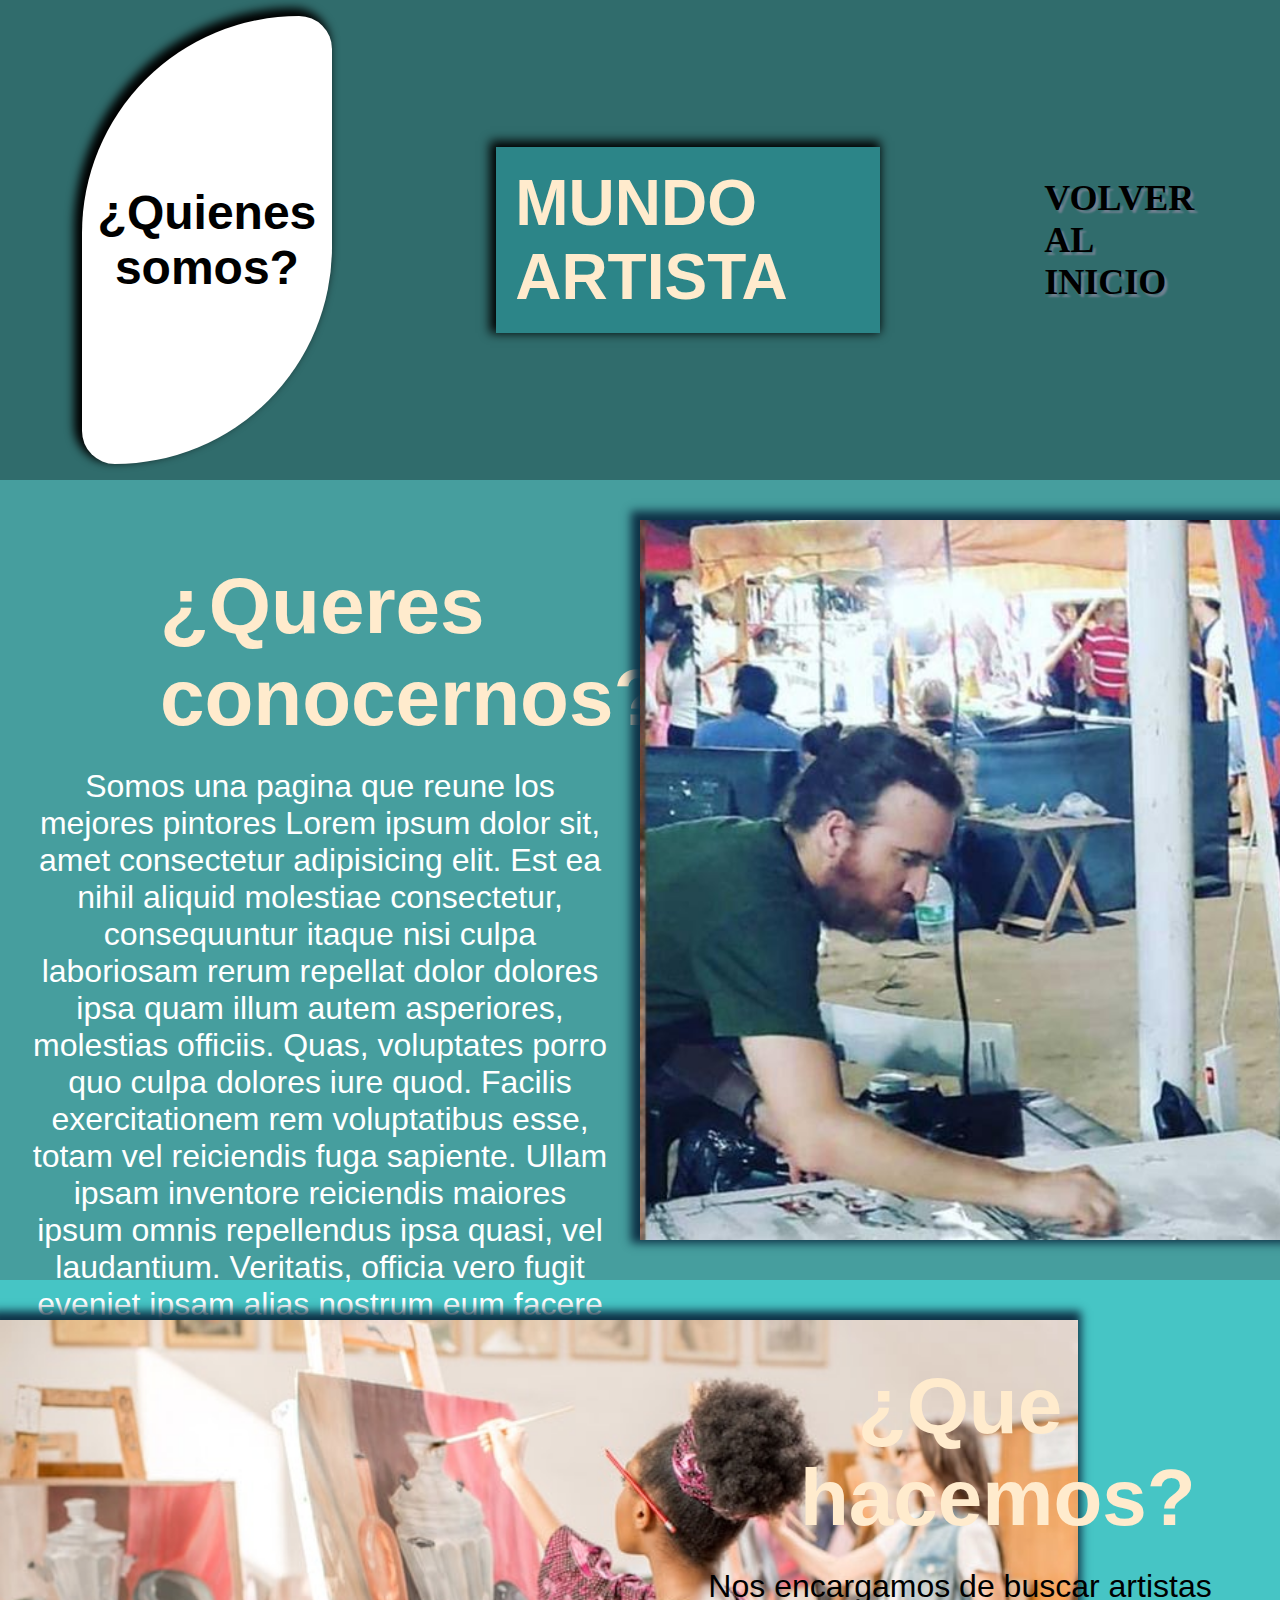
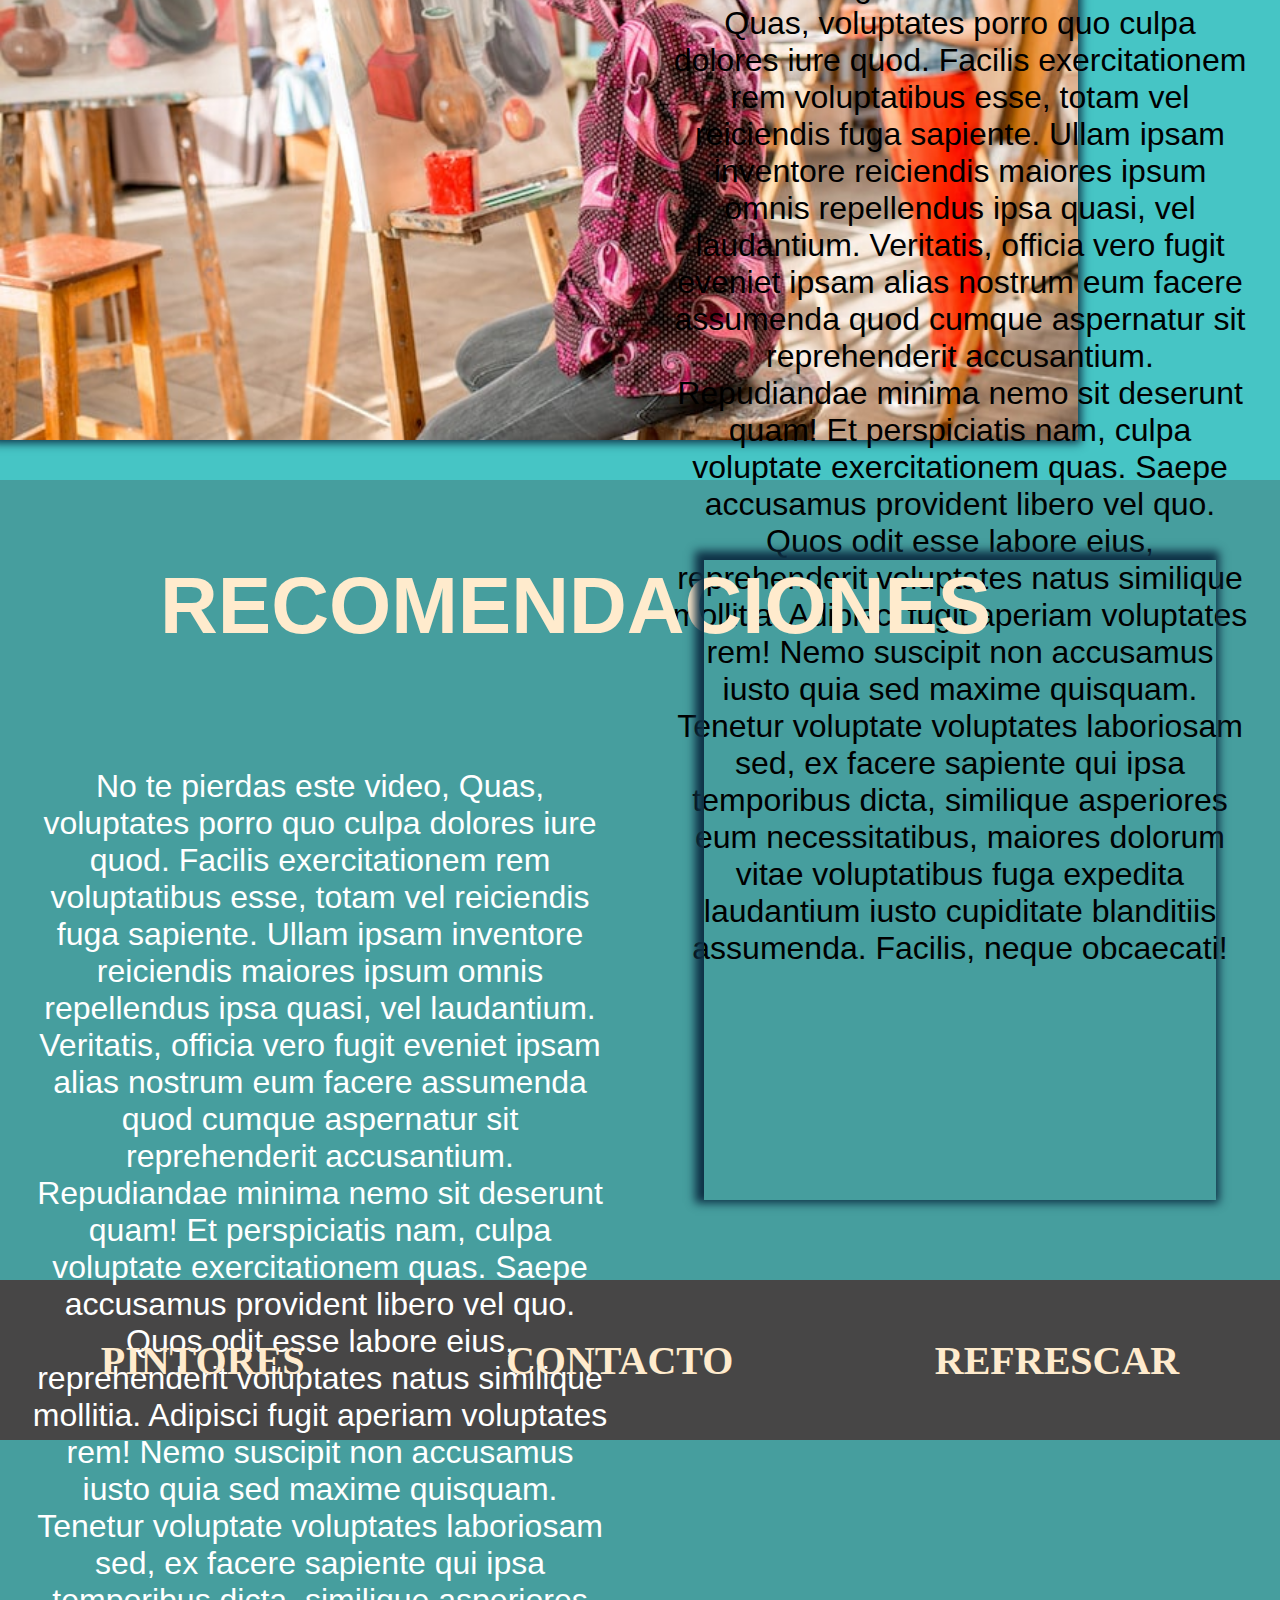
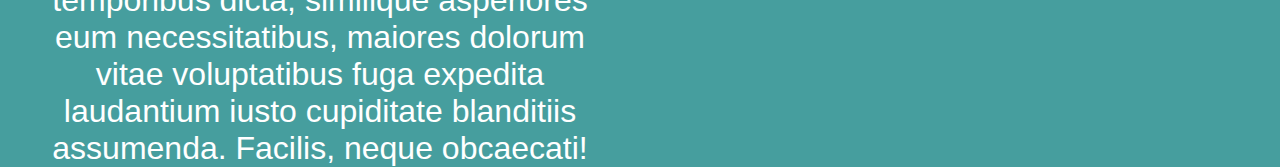
==== Nosotros.html @ 80bce80a "Add files via upload" ====
<!DOCTYPE html>
<html lang="en">
<head>
    <meta charset="UTF-8">
    <meta http-equiv="X-UA-Compatible" content="IE=edge">
    <meta name="viewport" content="width=device-width, initial-scale=1.0">
    <title>Mundo Artista</title>
    <link href="Estilos.css" rel="stylesheet">
    <link rel="stylesheet" href="EstilosDos.css">
    <link rel="shortcut icon" href="imagenes/favicon-32x32.png">
</head>
<body>
    <header>
        <div class="presentacionpintores">
            <p>¿Quienes somos?</p>
        </div>
        <div class="titulopintores">
            <h1>MUNDO ARTISTA</h1>
        </div>
        <div class="regresarinicio">
            <a href="Idex.html"><h2>VOLVER AL INICIO</h2></a>
        </div>
    </header>
    <section>
        <div class="quienessomos">
            <div class="quienessomos1">
                <h3>¿Queres conocernos?</h3>
                <p>Somos una pagina que reune los mejores pintores Lorem ipsum dolor sit, amet consectetur adipisicing elit. Est ea nihil aliquid molestiae consectetur, consequuntur itaque nisi culpa laboriosam rerum repellat dolor dolores ipsa quam illum autem asperiores, molestias officiis.
                Quas, voluptates porro quo culpa dolores iure quod. Facilis exercitationem rem voluptatibus esse, totam vel reiciendis fuga sapiente. Ullam ipsam inventore reiciendis maiores ipsum omnis repellendus ipsa quasi, vel laudantium.
                Veritatis, officia vero fugit eveniet ipsam alias nostrum eum facere assumenda quod cumque aspernatur sit reprehenderit accusantium. Repudiandae minima nemo sit deserunt quam! Et perspiciatis nam, culpa voluptate exercitationem quas.
                Saepe accusamus provident libero vel quo. Quos odit esse labore eius, reprehenderit voluptates natus similique mollitia. Adipisci fugit aperiam voluptates rem! Nemo suscipit non accusamus iusto quia sed maxime quisquam.
                Tenetur voluptate voluptates laboriosam sed, ex facere sapiente qui ipsa temporibus dicta, similique asperiores eum necessitatibus, maiores dolorum vitae voluptatibus fuga expedita laudantium iusto cupiditate blanditiis assumenda. Facilis, neque obcaecati!</p>
            </div>
            <div class="quienessomos2"><img src="imagenes/festival.jpg" alt=""></div>
        </div>
        <div class="quehacemos">
            <div class="quienessomos2"><img src="imagenes/pintando.jpg" alt=""></div>
            <div class="quienessomos1">
                <h3>¿Que hacemos?</h3>
                <p>Nos encargamos de buscar artistas Quas, voluptates porro quo culpa dolores iure quod. Facilis exercitationem rem voluptatibus esse, totam vel reiciendis fuga sapiente. Ullam ipsam inventore reiciendis maiores ipsum omnis repellendus ipsa quasi, vel laudantium.
                Veritatis, officia vero fugit eveniet ipsam alias nostrum eum facere assumenda quod cumque aspernatur sit reprehenderit accusantium. Repudiandae minima nemo sit deserunt quam! Et perspiciatis nam, culpa voluptate exercitationem quas.
                Saepe accusamus provident libero vel quo. Quos odit esse labore eius, reprehenderit voluptates natus similique mollitia. Adipisci fugit aperiam voluptates rem! Nemo suscipit non accusamus iusto quia sed maxime quisquam.
                Tenetur voluptate voluptates laboriosam sed, ex facere sapiente qui ipsa temporibus dicta, similique asperiores eum necessitatibus, maiores dolorum vitae voluptatibus fuga expedita laudantium iusto cupiditate blanditiis assumenda. Facilis, neque obcaecati!</p>
            </div>
        </div>
        <div class="iframe">
            <div class="quienessomos1">
                <h3>RECOMENDACIONES</h3>
                <p>No te pierdas este video, Quas, voluptates porro quo culpa dolores iure quod. Facilis exercitationem rem voluptatibus esse, totam vel reiciendis fuga sapiente. Ullam ipsam inventore reiciendis maiores ipsum omnis repellendus ipsa quasi, vel laudantium.
                Veritatis, officia vero fugit eveniet ipsam alias nostrum eum facere assumenda quod cumque aspernatur sit reprehenderit accusantium. Repudiandae minima nemo sit deserunt quam! Et perspiciatis nam, culpa voluptate exercitationem quas.
                Saepe accusamus provident libero vel quo. Quos odit esse labore eius, reprehenderit voluptates natus similique mollitia. Adipisci fugit aperiam voluptates rem! Nemo suscipit non accusamus iusto quia sed maxime quisquam.
                Tenetur voluptate voluptates laboriosam sed, ex facere sapiente qui ipsa temporibus dicta, similique asperiores eum necessitatibus, maiores dolorum vitae voluptatibus fuga expedita laudantium iusto cupiditate blanditiis assumenda. Facilis, neque obcaecati!</p>
            </div>
            <div class="quienessomos2"><iframe src="https://www.youtube.com/embed/swTlPi2WZO8" title="YouTube video player" frameborder="0" allow="accelerometer; autoplay; clipboard-write; encrypted-media; gyroscope; picture-in-picture" allowfullscreen></iframe></div>
        </div>
    </section>
    <footer>
        <a href="paginas/Pintores.html"><h5>PINTORES</h5></a>
        <a href="paginas/Contacto.html"><h5>CONTACTO</h5></a>
        <a href="paginas/Nosotros.html"><h5>REFRESCAR</h5></a>
    </footer>
    <style>
        .presentacionpintores {
            border-radius: 33em 5em 33em 5em !important;
        }
        .presentacionpintores p {
            font-size: 3em;
            font-weight: 800;
        }
        .quienessomos {
            width: 100%;
            height: 50em;
            display: flex;
            justify-content: space-around;
            flex-flow: row wrap;
        }
        .quienessomos1 {
            width: 50%;
            height: 50em;
            display: flex;
            justify-content: space-between;
            align-items: center;
            flex-flow: column wrap;
        }
        .quienessomos2 {
            width: 50%;
            height: 50em;
            display: flex;
            justify-content: center;
            align-items: center;
            justify-content: space-around;
        }
        .quienessomos img {
            height: 90%;
            box-shadow: -3px -3px 9px 6px rgb(14, 49, 70);
        }
        .quienessomos p {
            width: 90%;
            padding: 1em;
            height: 60%;
            margin-top: 1em;
            color: rgb(255, 255, 255);
            text-align: center;
        }
        .quehacemos {
            width: 100%;
            height: 50em;
            display: flex;
            justify-content: space-around;
            flex-flow: row wrap;
            background-color: #46c5c5;
        }
        .quehacemos p {
            color: black;
            width: 90%;
            padding: 1em;
            height: 60%;
            margin-top: 1em;
            text-align: center;
        }
        .quehacemos img {
            height: 90%;
            box-shadow: -3px -3px 9px 6px rgb(14, 49, 70);
        }
        .iframe {
            width: 100%;
            height: 50em;
            width: 100%;
            height: 50em;
            display: flex;
            justify-content: space-around;
            flex-flow: row wrap;
        }
        .iframe p {
            width: 90%;
            padding: 1em;
            height: 60%;
            margin-top: 1em;
            color: rgb(255, 255, 255);
            text-align: center;
        }
        iframe {
            width: 80%;
            height: 80%;
            box-shadow: -3px -3px 9px 6px rgb(14, 49, 70);
        }
        h3 {
            color: blanchedalmond;
            font-size: 5em;
            width: 50%;
            height: 10%;
            margin: 0%;
            margin-top: 1em;
            text-align: center;
        }
        p {
            font-size: 2em;
            margin: 0%;
        }

    </style>
</body>
</html>
---- Estilos.css ----
body {
    margin: 0%;
    padding: 0%;
    box-sizing: border-box;
    background-color: #469e9e;
}

@import url('https://fonts.googleapis.com/css2?family=Anton&family=IBM+Plex+Serif:ital,wght@0,300;1,400;1,600&family=Merriweather:ital,wght@0,400;1,700&family=Qahiri&display=swap');
/* header */

header {
    position: sticky;
    top: 0;
    z-index: 10;
}

.contenedorheader {
    display: flex;
    align-items: center;
    justify-content: flex-end;
    background-color: #15556a;
    width: 100%;
    height: 6em;
    border-radius: 0 0 7em 1.8em;
    position: sticky;
    top: 0ch;
    z-index: 10;
}

h1 {
    margin: 0%;
    font-family: 'Anton', sans-serif;
    font-weight: bold;
    color: blanchedalmond;
}

.contenedorheader h1 {
    margin: 0%;
    width: 30%;
    font-size: 1.5em;
}

.contenedorlogo {
    display: flex;
    justify-content: space-around;
    width: 35%;
}

.contenedorheader img {
    width: 7em;
}

.forma1 {
    position: fixed;
    top: 0%;
    right: 0%;
    width: 100%;
    background-color: #277e96;
    height: 6.5em;
    border-radius: 0 0 3.5em 2.5em;
    z-index: 9;
}

/* Estilos para el ícono del Menú */
.icono-menu{
    position: absolute;
    top: 1.5em;
    left: 1em ;
    z-index: 12;
    position: fixed;
}

.icono-menu img{
    vertical-align: top;
    width: 3em;
    cursor: pointer;
}

/* Estilos para el contenedor del Menú */

.cont-menu{
    background-color: #09292a;
    box-shadow: 2px 0px 5px 5px rgb(0, 0, 0);
    width: 25em;
    height: 100vh;
    position: absolute;
    top: 0;
    left: 0;
    transition: all .5s ease;
    z-index: 11;
    position: fixed;
}

/* Estilos por agregar en JavaScript */

.active{
    transform: translate(-600px);
}

/* Estilos para el listado del Menú */

.cont-menu ul{
    padding: 5em 0 1em 0;
    list-style: none;
}

.cont-menu ul a{
    color: rgb(255, 255, 255);
    display: block;
    font-size: 2em;
    text-decoration: none;
    padding: .8em 1.5em;
    cursor: pointer;
}

.cont-menu ul li:hover {
    background-color: rgb(25, 58, 45);
    color: rgb(0, 255, 234);
}

/* presentacion */

.presentacion {
    height: 40em;
    width: 100%;
    background-color: #469e9e;
    margin-top: 2%;
    display: flex;
    flex-flow: column nowrap;
    align-items: center;
}

.titulopresentacion {
    height: 10%;
    display: flex;
    justify-content: center;
    align-items: center;
}
h2 {
    margin: 0%;
    font-family: Georgia, 'Times New Roman', Times, serif;
    text-shadow: 3px 3px 2px slategray;
}
.presentacion h2 {
    display: inline-block;
    height: min-content;
    font-size: 1.7em;
    margin: 0%;
    color: black;
}
.presentacion a{
    text-decoration: none;
    color: transparent;

}
.movetitulo {
    position: relative;
    animation-name: mundo;
    animation-duration: 3s;
    overflow: hidden;
}

.presentacion h2:hover {
    text-decoration: underline wheat;
    cursor: pointer;
}

@keyframes mundo {
    0% {
        right: -100%;
        color: #00edf5;
        overflow: hidden;
    }
    100% {
        right: 0;
        color: black;
        text-decoration: underline wheat;
    }
}

.parrafopresentacion {
    width: 80%;
    height: 50%;
    display: flex;
    justify-content: center;
}

p {
    font-family: 'Arial Narrow Bold', sans-serif;
}

.parrafopresentacion p {
    margin: 0ch;
    font-size: 1.05em;
    text-indent: 1em;
    font-weight: 500;
}

.parrafopresentacion p::first-letter {
    color: wheat;
    font-size:2em;
    font-family: cursive;
    text-shadow: 2px 2px 2px slategray;
    letter-spacing: .1em;
}

.imgpresentacion {
    width: 95%;
    height: 40%;
    display: flex;
    justify-content: space-around;
    align-items: center;
    border-top: 1em groove rgb(83, 166, 177);
    box-shadow: 1px -4px 5px 3px black;
}

.imgpresentacion img {
    width: 50%;
    max-width: 647px;
    height: min-content;
    object-fit: contain;
    box-shadow: 0 0 10px 3px black;
}

.primerparrafo p {
    width: 100%;
    font-size: 3em;
    margin: 0ch;
}

.primerparrafo {
    padding: .6em;
    width: 35%;
    display: flex;
    justify-content: center;
    align-items: center;
    margin: 0ch;
    height: 85%;
    font-size: 1.1em;
    box-shadow: 5px 0 6px 2px #124244;
    background-color: #2fa3a3;
    border-radius: 1em;
    border: 1px solid ;
}

.titulopinturas {
    background-color: #15556a;
    border-top: .5em rgb(255, 255, 255) groove;
    color: wheat;
    margin: 0ch;
    height: 3em;
    display: flex;
    align-items:flex-end;
}
h3 {
    margin: 0%;
    font-family: fantasy, 'Trebuchet MS', 'Lucida Sans Unicode', 'Lucida Grande', 'Lucida Sans', Arial, sans-serif;
}
.titulopinturas h3 {
    margin: 0ch;
    width: 100%;
    font-size: 2em;
    height: min-content;
    text-align: center;
}

.forma2 {
    position: absolute;
    width: 100%;
    background-color: #15556a;
    height: 2.5em;
    border-radius: 0 0 9em 9em;
    z-index: -1;
}

.forma3 {
    position: absolute;
    width: 20%;
    right: 0ch;
    background-color: #15556a;
    height: 6.5em;
    border-radius: 0 0 0 9em;
    z-index: -1;
}

.forma4 {
    position: absolute;
    width: 100%;
    background-color: #277e96;
    height: 3em;
    border-radius: 0 0 9em 6em;
    z-index: -2;
}

.forma5 {
    position: absolute;
    width: 22%;
    right: 0ch;
    background-color: #3389a1;
    height: 6.5em;
    border-radius: 0 0 0 9em;
    z-index: -2;
}

.tituloimagenesantiguas {
    margin-top: 5em;
    transform: skew(-0.04turn);
    width: 85%;
}
h4 {
    margin: 0%;
    font-family: Tahoma, sans-serif;
    font-weight: 600;
    border: 5px ridge blanchedalmond;
    box-shadow: 2px 2px 0 2px rgb(209, 206, 183);
    -webkit-text-stroke: 1px wheat;
}

.tituloimagenesantiguas h4 {
    margin: 0%;
    padding: .1em;
    width: min-content;
    display:inline;
    font-size: 2em;
    margin-left: .7em;
}

/* desplegable */

.contenedorimagenesantiguas {
    height: min-content;
    width: 100%;
    display: flex;
    align-items: center;
    margin-top: 1.5em;
    flex-direction: column;
}

.contenedorimagenesantiguas ul {
    margin-top: 3em;
    padding: 0;
    width: 90%;
}

.contenedorimagenesantiguas li {
    margin: 0% !important;
    padding: 0%;
}

.contenedorimagenesantiguas label {
    padding: 5em;
}

/* imagenAnitigua */

#desplegable * { 
    list-style: none;
    width: 100%;
    margin: 0%;
    padding: 0%;
}

#desplegable li { 
    line-height:180%;
    margin: 0%;
    padding: 0%;
}

#desplegable li img {
    box-shadow: -2px 2px 4px 3px #09292a;
}

#desplegable input[name="lista1"] {
	position: absolute;
	left: -1000em;
	}
#desplegable input[name="lista2"] {
    position: absolute;
    left: -1000em;
    }
#desplegable input[name="lista3"] {
    position: absolute;
    left: -1000em;
    }
#desplegable input[name="lista4"] {
    position: absolute;
    left: -1000em;
}

#desplegable .interior {
    display: none;
    background-color: #0c647c;
    box-shadow: -2px 2px 4px 3px #09292a;
}

#desplegable input:checked ~ ul {
    display:block;
}

#desplegable label p {
    text-align: center;
    color: wheat;
    font-size: .9em;
    font-family: cursive;
}

/* Imagenes modernas */

.tituloimagenesmodernas {
    margin-top: 3em;
    width: 85%;
    transform: skew(-0.04turn);
}

.tituloimagenesmodernas h4 {
    margin: 0%;
    padding: .1em;
    width: min-content;
    display:inline;
    font-family: Tahoma, sans-serif;
    font-size: 1.5em;
    margin-left: .7em;
    font-weight: 600;
    border: 5px ridge blanchedalmond;
    box-shadow: 2px 2px 0 2px rgb(209, 206, 183);
    -webkit-text-stroke: 1px wheat;
}

.contenedorimagenesmodernas {
    height: min-content;
    width: 100%;
    display: flex;
    align-items: center;
    margin-top: 1.5em;
    flex-direction: column;
}

.contenedorimagenesmodernas ul {
    margin-top: 3em;
    padding: 0;
    width: 90%;
}

.contenedorimagenesmodernas li {
    margin: 0% !important;
    padding: 0%;
}

.contenedorimagenesmodernas label {
    padding: 5em;
}

#desplegable input[name="listc1"] {
	position: absolute;
	left: -1000em;
	}
#desplegable input[name="listc2"] {
    position: absolute;
    left: -1000em;
    }
#desplegable input[name="listc3"] {
    position: absolute;
    left: -1000em;
    }
#desplegable input[name="listc4"] {
    position: absolute;
    left: -1000em;
}
#desplegable input[name="listc5"] {
    position: absolute;
    left: -1000em;
    }
#desplegable input[name="listc6"] {
    position: absolute;
    left: -1000em;
}

.footer {
    margin-top: 2em;
    width: 100%;
    height: 15em;
    background-color: rgb(36, 36, 36);
    border-top: 8px groove rgb(218, 218, 218);
    display: flex;
    flex-direction: column;
}

.footertexto {
    height: 75%;
    padding: 1em;
    display: flex;
    align-items: center;
}

.footertexto p {
    margin: 0;
    font-size: .9em;
    height: min-content;
    color: wheat;
    font-family: 'Trebuchet MS', 'Lucida Sans Unicode', 'Lucida Grande', 'Lucida Sans', Arial, sans-serif;
}

.redes {
    width: 100%;
    height: 25%;
    display: flex;
    justify-content: space-around;
    align-items: center;
}

.redes ul {
    list-style: none;
}

.redes img {
    width: 2em;
    height: min-content;
}

.hoverimagenes{
    display: flex;
    justify-content: center;
    align-items: center;
}

@media only screen and (min-width: 768px) and (max-width: 1022px) {
    .presentacion {
        height: 40em;
        width: 100%;
        background-color: #469e9e;
        margin-top: 2%;
        display: flex;
        flex-flow: row wrap;
        align-items: flex-start;
    }
    .titulopresentacion {
        height: 10%;
        width: 100%;
        display: flex;
        justify-content: center;
        align-items: center;
    }
    .parrafopresentacion {
        width: 45%;
        height: 85%;
        display: flex;
        justify-content: center;
        align-items: center;
        padding: 2%;
    }
    .imgpresentacion {
        width: 50%;
        height: 85%;
        display: flex;
        flex-direction: column;
        justify-content: space-around;
        align-items: center;
        border-top: 1em groove rgb(83, 166, 177);
        box-shadow: 0 0 11px 7px black;
    }
    .imgpresentacion img {
        margin-top: 1em;
        width: 80%;
        height: min-content;
        object-fit: contain;
        box-shadow: 0 0 10px 3px black;
    }
    
    .primerparrafo p {
        width: 100%;
        font-size: 3em;
        margin: 0ch;
    }
    
    .primerparrafo {
        padding: .4em;
        width: 60%;
        display: flex;
        justify-content: center;
        align-items: center;
        margin: 0ch;
        height: 30%;
        font-size: 1.1em;
        box-shadow: 5px 0 6px 2px #124244;
        background-color: #2fa3a3;
        border-radius: 1em;
        border: 1px solid ;
    }
    .tituloimagenesantiguas {
        text-align: center;
    }
    .tituloimagenesmodernas {
        text-align: center;
    }
}

@media only screen and (min-width: 1023px) {
    header {
    position: relative;
    top: 0;
    z-index: 11;
}

.contenedorheader {
    position: relative;
    display: flex;
    align-items: center;
    flex-direction: row-reverse;
    justify-content: flex-start;
    background-color: #15556a;
    width: 100%;
    height: 6em;
    border-radius: 0 0 7em 1.8em;
    top: 0ch;
    z-index: 9;
}

.contenedorheader h1 {
    margin: 0%;
    margin-left: 1em;
    width: 30%;
    font-size: 2em;
}

.contenedorlogo {
    display: flex;
    justify-content: space-around;
    width: 15%;
}

.contenedorheader img {
    width: 7em;
}

.forma1 {
    position: absolute;
    top: 0%;
    right: 0%;
    width: 100%;
    background-color: #277e96;
    height: 6.5em;
    border-radius: 0 0 3.5em 2.5em;
    z-index: 8;
}

/* Estilos para el ícono del Menú */
.icono-menu{
    display: none;
}

.icono-menu img{
    display: none;
}
.active {
    position: relative;
}
/* Estilos para el contenedor del Menú */
.cont-menu {
    display: inline;
    position: relative;
    top: -5em;
    box-shadow: none;
}
.cont-menu ul{
    width: 50%;
    list-style: none;
    padding: 0%;
}

.cont-menu ul a{
    color: rgb(255, 255, 255);
    display: inline;
    font-size: 1.3em;
    text-decoration: none;
    padding: .8em;
    cursor: pointer;
    position: relative;
    z-index: 11;
}
.cont-menu ul a:first-child {
    margin-left: 1em;
}
.cont-menu ul a:hover {
    background-color: rgb(25, 58, 45);
    color: rgb(0, 255, 234);
}
.presentacion {
    height: 40em;
    width: 100%;
    background-color: #469e9e;
    margin-top: 2%;
    display: flex;
    flex-flow: row wrap;
    align-items: flex-start;
}
.titulopresentacion {
    height: 10%;
    width: 100%;
    display: flex;
    justify-content: center;
    align-items: center;
}
.parrafopresentacion {
    width: 45%;
    height: 85%;
    display: flex;
    justify-content: center;
    align-items: center;
    padding: 2%;
}
.imgpresentacion {
    width: 50%;
    height: 85%;
    display: flex;
    flex-direction: column;
    justify-content: space-around;
    align-items: center;
    border-top: 1em groove rgb(83, 166, 177);
    box-shadow: 0 0 11px 7px black;
}
.imgpresentacion img {
    margin-top: 1em;
    width: 80%;
    height: min-content;
    object-fit: contain;
    box-shadow: 0 0 10px 3px black;
}

.primerparrafo p {
    width: 100%;
    font-size: 3em;
    margin: 0ch;
}

.primerparrafo {
    padding: .4em;
    width: 60%;
    display: flex;
    justify-content: center;
    align-items: center;
    margin: 0ch;
    height: 30%;
    font-size: 1.1em;
    box-shadow: 5px 0 6px 2px #124244;
    background-color: #2fa3a3;
    border-radius: 1em;
    border: 1px solid ;
}
.tituloimagenesantiguas {
    text-align: center;
}
.tituloimagenesmodernas {
    text-align: center;
}
.hoverimagenes::before {
    content: 'tap';
    opacity: 0;
    text-align: center;
    position: absolute;
    display: flex;
    justify-content: center;
    text-transform: uppercase;
    align-items: center;
    letter-spacing: .3em;
    color: transparent;
    font-size: 3em;
    -webkit-text-stroke-width: 2px;
    -webkit-text-stroke-color: #666666;
    text-shadow: 2px 2px #ffffff;
    background-color: rgba(65, 66, 66, 0.7);
    box-shadow: 1px 1px 3px 1px black;
    width: 1em;
    height: 1em;
}

.hoverimagenes:hover::before {
    opacity: 1;
    width: 6em;
    height: 4em;
    transition: 1s;
}
.contenedorimagenesantiguas {
    height: min-content;
    width: 100%;
    display: flex;
    justify-content: space-around;
    align-items: center;
    margin-top: 1.5em;
    flex-flow: row wrap;
}
.contenedorimagenesantiguas ul {
    margin-top: 3em;
    padding: 0;
    width: 40%;
}
.contenedorimagenesmodernas {
    height: min-content;
    width: 100%;
    display: flex;
    justify-content: space-around;
    align-items: center;
    margin-top: 1.5em;
    flex-flow: row wrap;
}
.contenedorimagenesmodernas ul {
    margin-top: 3em;
    padding: 0;
    width: 40%;
}
.footer {
    width: 100%;
    height: 15em;
    background-color: rgb(36, 36, 36);
    border-top: 8px groove rgb(218, 218, 218);
    display: flex;
    flex-direction: row;
    align-items: center;
}

.footertexto {
    height: 80%;
    width: 80%;
    padding: 1em;
    display: flex;
    align-items: center;
}
.redes {
    width: 10%;
    height: 90%;
    display: flex;
    justify-content: space-around;
    align-items: flex-end;
    flex-direction: column;
}
}
---- EstilosDos.css ----
header {
    position: relative;
    display: flex;
    justify-content: space-around;
    align-items: center;
    height: 30em;
    background-color: rgb(39, 87, 87, 0.7);
}
.presentacionpintores {
    background-color: white;
    width: 12%;
    height: 22em;
    border-radius: 50%;
    box-shadow: -5px -5px 10px 3px black;
    display: flex;
    align-items: center;
    justify-content: center;
    padding: 3em;
}
.presentacionpintores p {
    text-align: center;
    font-size: 2.5em;
    margin: 0%;
}
.titulopintores {
    height: min-content;
    width: 30%;
    display: flex;
    align-items: center;
    justify-content: center;
}
.titulopintores h1 {
    display: inline;
    font-size: 4em;
    background-color: rgb(44, 133, 136);
    box-shadow: -3px -3px 10px 3px black;
    padding: .3em;
}
.regresarinicio {
    width: 12%;
    display: flex;
    align-items: center;
    justify-content: center;
}
.regresarinicio a{
    text-decoration: none;
    color: #000;
    font-size: x-large;
}
.regresarinicio a:hover {
    color: blanchedalmond;
    transition: 1s;
    box-shadow: -11px -11px 11px 11px blanchedalmond;
}
footer {
    width: 100%;
    height: 10em;
    background-color: rgb(71, 70, 70);
    display: flex;
    justify-content: space-around;
    align-items: center;
}
footer a {
    text-decoration: none;
    color: blanchedalmond;
}
h5 {
    font-size: 2.5em;
    transition: 2s;
    margin: 0ch;
}
h5:hover {
    transform: skew(-0.04turn);
    transition: 1s;
    color: white;
}
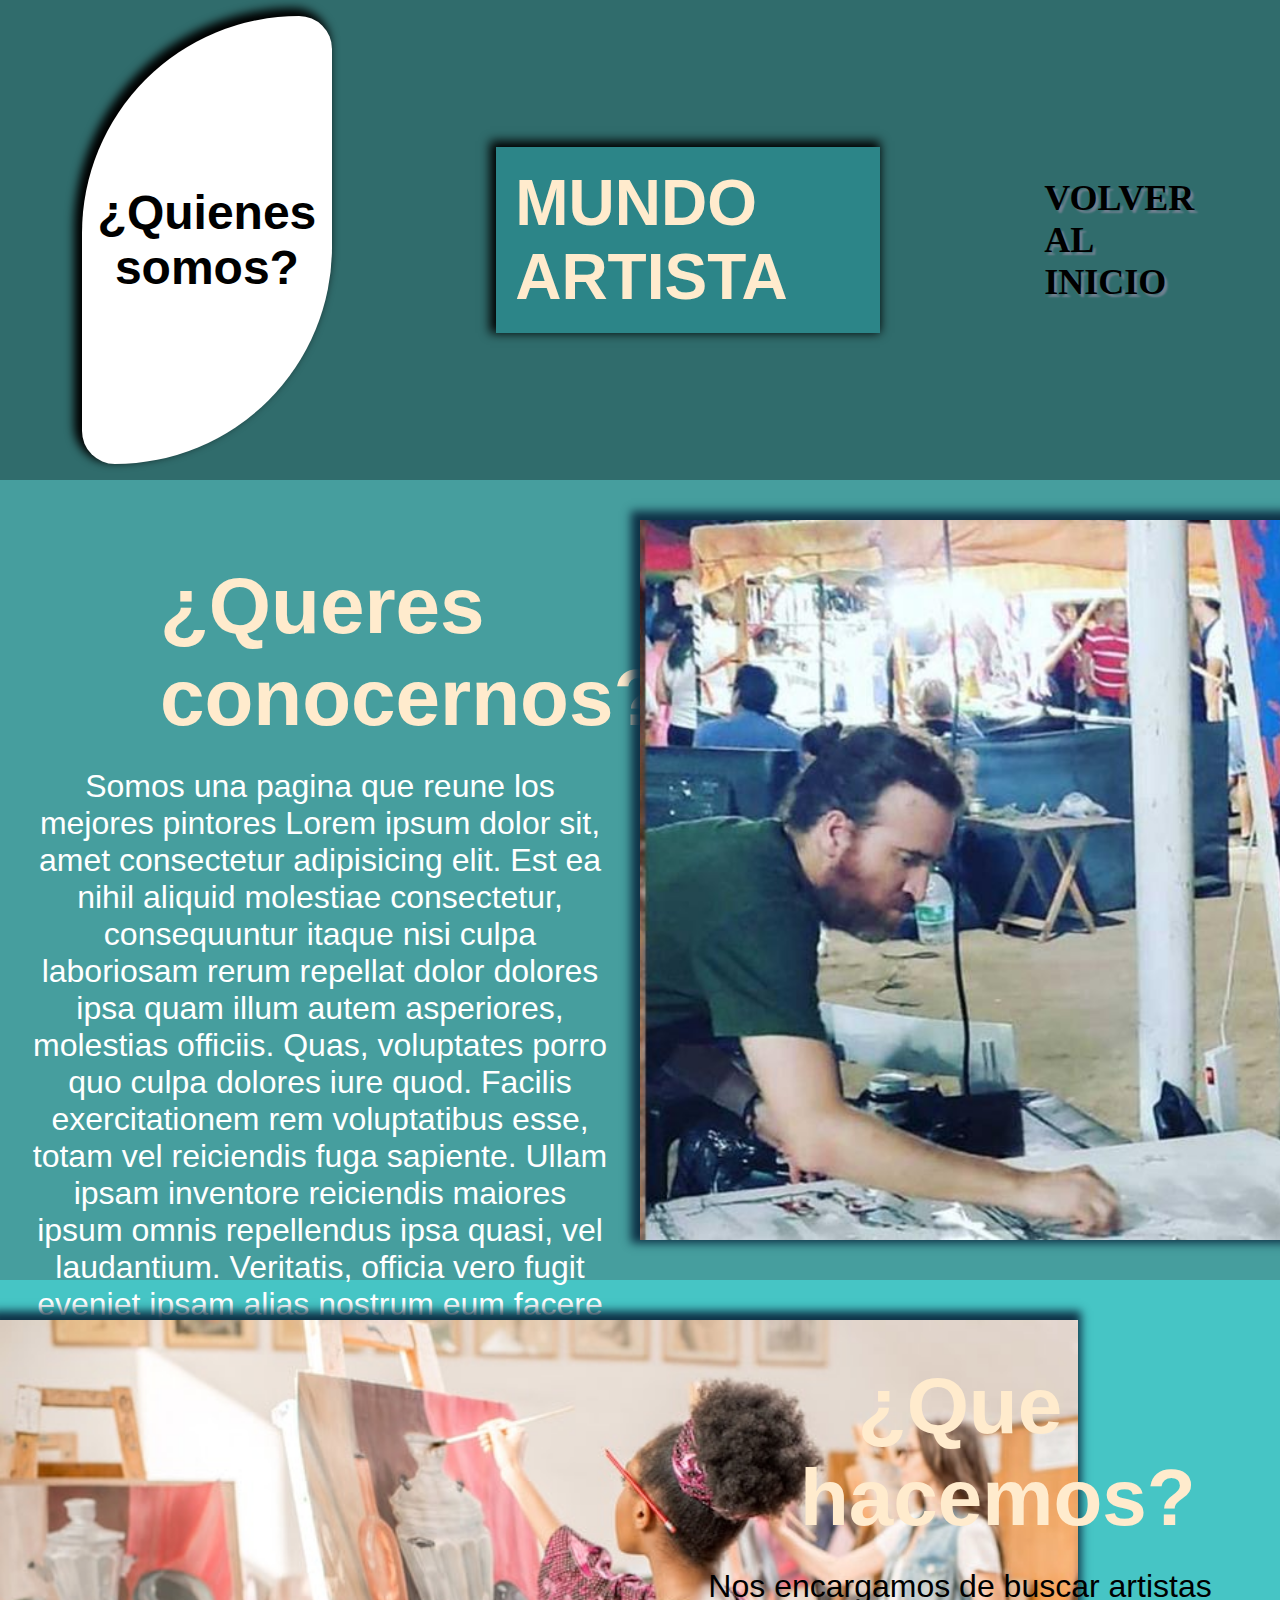
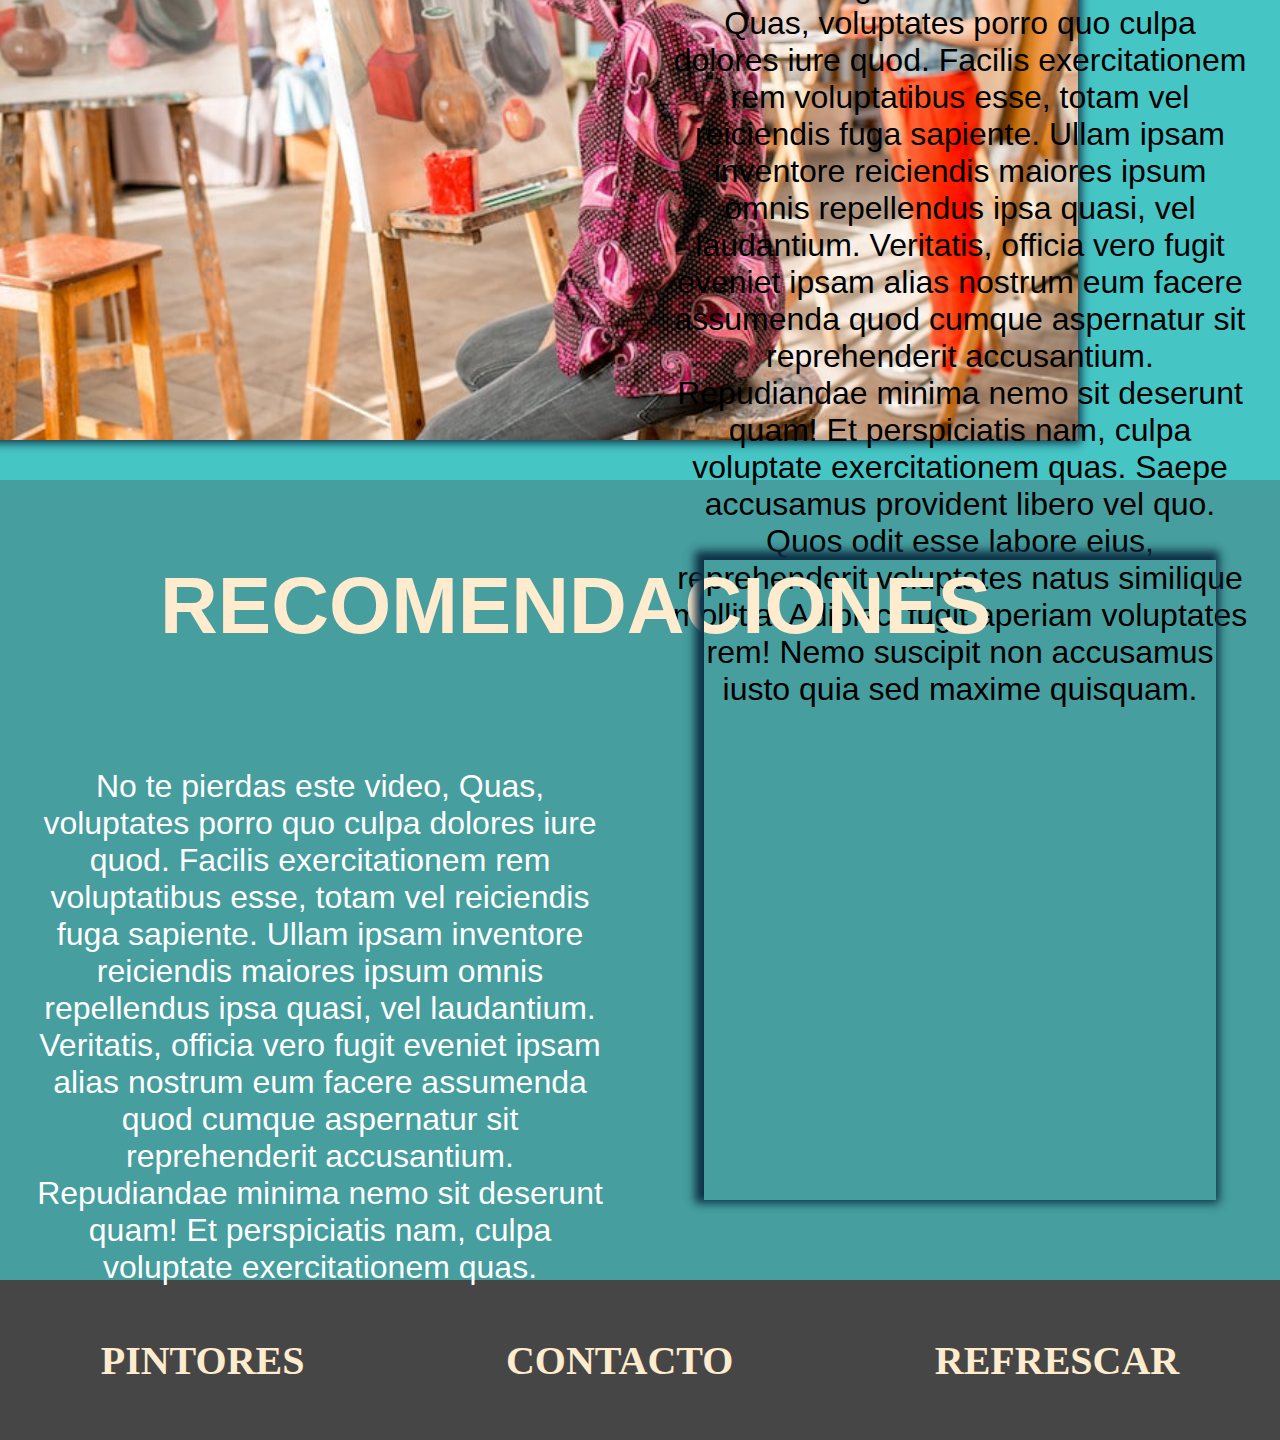
==== commit c9c67b60: "Update Nosotros.html" ====
--- a/Nosotros.html
+++ b/Nosotros.html
@@ -27,9 +27,7 @@
                 <h3>¿Queres conocernos?</h3>
                 <p>Somos una pagina que reune los mejores pintores Lorem ipsum dolor sit, amet consectetur adipisicing elit. Est ea nihil aliquid molestiae consectetur, consequuntur itaque nisi culpa laboriosam rerum repellat dolor dolores ipsa quam illum autem asperiores, molestias officiis.
                 Quas, voluptates porro quo culpa dolores iure quod. Facilis exercitationem rem voluptatibus esse, totam vel reiciendis fuga sapiente. Ullam ipsam inventore reiciendis maiores ipsum omnis repellendus ipsa quasi, vel laudantium.
-                Veritatis, officia vero fugit eveniet ipsam alias nostrum eum facere assumenda quod cumque aspernatur sit reprehenderit accusantium. Repudiandae minima nemo sit deserunt quam! Et perspiciatis nam, culpa voluptate exercitationem quas.
-                Saepe accusamus provident libero vel quo. Quos odit esse labore eius, reprehenderit voluptates natus similique mollitia. Adipisci fugit aperiam voluptates rem! Nemo suscipit non accusamus iusto quia sed maxime quisquam.
-                Tenetur voluptate voluptates laboriosam sed, ex facere sapiente qui ipsa temporibus dicta, similique asperiores eum necessitatibus, maiores dolorum vitae voluptatibus fuga expedita laudantium iusto cupiditate blanditiis assumenda. Facilis, neque obcaecati!</p>
+                Veritatis, officia vero fugit eveniet ipsam alias nostrum eum facere assumenda quod cumque aspernatur sit reprehenderit accusantium. Repudiandae minima nemo sit deserunt quam! Et perspiciatis nam, culpa voluptate exercitationem quas.</p>
             </div>
             <div class="quienessomos2"><img src="imagenes/festival.jpg" alt=""></div>
         </div>
@@ -39,17 +37,14 @@
                 <h3>¿Que hacemos?</h3>
                 <p>Nos encargamos de buscar artistas Quas, voluptates porro quo culpa dolores iure quod. Facilis exercitationem rem voluptatibus esse, totam vel reiciendis fuga sapiente. Ullam ipsam inventore reiciendis maiores ipsum omnis repellendus ipsa quasi, vel laudantium.
                 Veritatis, officia vero fugit eveniet ipsam alias nostrum eum facere assumenda quod cumque aspernatur sit reprehenderit accusantium. Repudiandae minima nemo sit deserunt quam! Et perspiciatis nam, culpa voluptate exercitationem quas.
-                Saepe accusamus provident libero vel quo. Quos odit esse labore eius, reprehenderit voluptates natus similique mollitia. Adipisci fugit aperiam voluptates rem! Nemo suscipit non accusamus iusto quia sed maxime quisquam.
-                Tenetur voluptate voluptates laboriosam sed, ex facere sapiente qui ipsa temporibus dicta, similique asperiores eum necessitatibus, maiores dolorum vitae voluptatibus fuga expedita laudantium iusto cupiditate blanditiis assumenda. Facilis, neque obcaecati!</p>
+                Saepe accusamus provident libero vel quo. Quos odit esse labore eius, reprehenderit voluptates natus similique mollitia. Adipisci fugit aperiam voluptates rem! Nemo suscipit non accusamus iusto quia sed maxime quisquam.</p>
             </div>
         </div>
         <div class="iframe">
             <div class="quienessomos1">
                 <h3>RECOMENDACIONES</h3>
                 <p>No te pierdas este video, Quas, voluptates porro quo culpa dolores iure quod. Facilis exercitationem rem voluptatibus esse, totam vel reiciendis fuga sapiente. Ullam ipsam inventore reiciendis maiores ipsum omnis repellendus ipsa quasi, vel laudantium.
-                Veritatis, officia vero fugit eveniet ipsam alias nostrum eum facere assumenda quod cumque aspernatur sit reprehenderit accusantium. Repudiandae minima nemo sit deserunt quam! Et perspiciatis nam, culpa voluptate exercitationem quas.
-                Saepe accusamus provident libero vel quo. Quos odit esse labore eius, reprehenderit voluptates natus similique mollitia. Adipisci fugit aperiam voluptates rem! Nemo suscipit non accusamus iusto quia sed maxime quisquam.
-                Tenetur voluptate voluptates laboriosam sed, ex facere sapiente qui ipsa temporibus dicta, similique asperiores eum necessitatibus, maiores dolorum vitae voluptatibus fuga expedita laudantium iusto cupiditate blanditiis assumenda. Facilis, neque obcaecati!</p>
+                Veritatis, officia vero fugit eveniet ipsam alias nostrum eum facere assumenda quod cumque aspernatur sit reprehenderit accusantium. Repudiandae minima nemo sit deserunt quam! Et perspiciatis nam, culpa voluptate exercitationem quas.</p>
             </div>
             <div class="quienessomos2"><iframe src="https://www.youtube.com/embed/swTlPi2WZO8" title="YouTube video player" frameborder="0" allow="accelerometer; autoplay; clipboard-write; encrypted-media; gyroscope; picture-in-picture" allowfullscreen></iframe></div>
         </div>
@@ -160,4 +155,4 @@
 
     </style>
 </body>
-</html>+</html>
